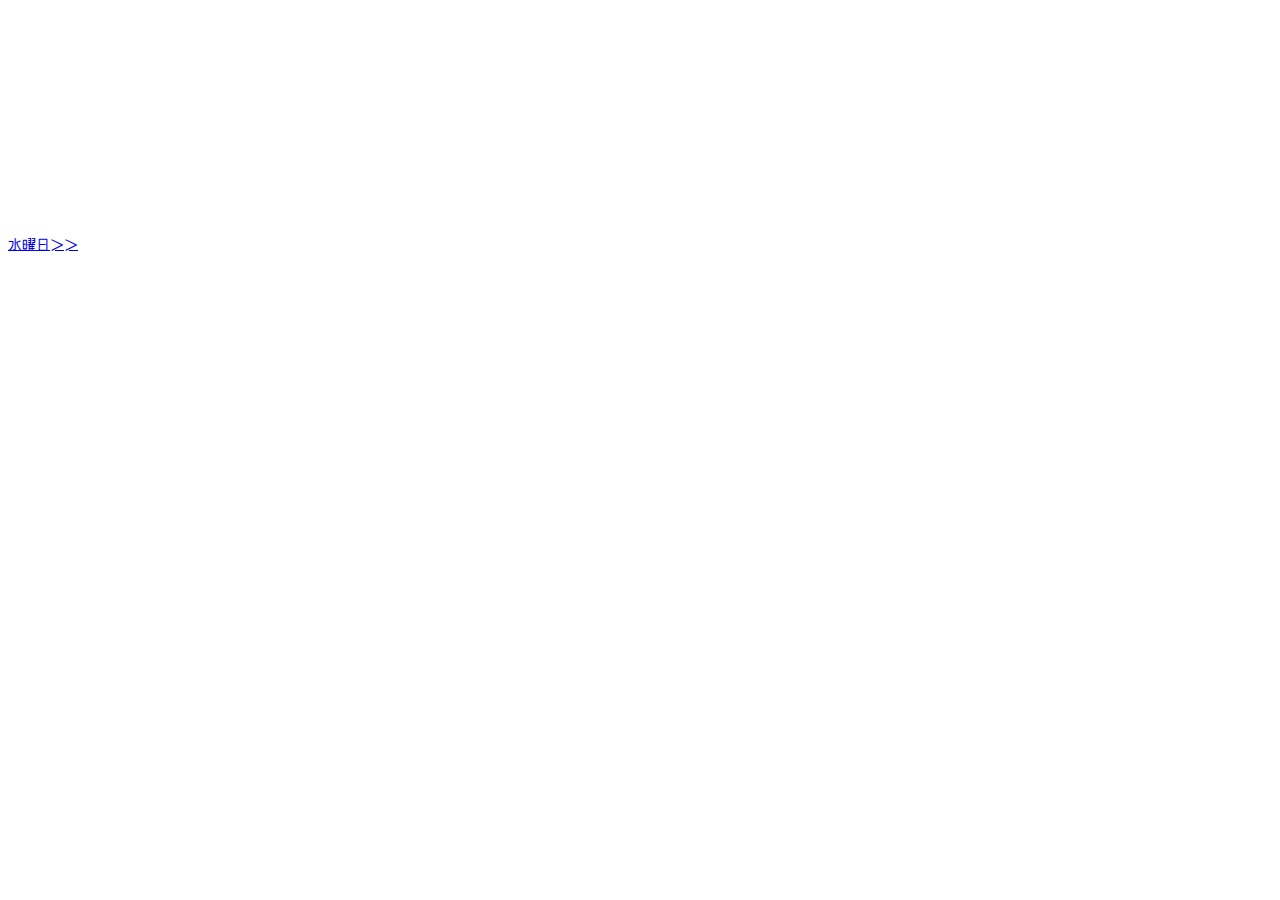
==== index.html @ c720c3b8 "Update index.html" ====
<!DOCTYPE html>
<html lang="ja">

<head>
  <meta charset=utf-8>
  <title>げつようび</title>
  <link rel="stylesheet" href="common.css">
</head>

<body1>
  <h1>こんにちは</h1>
  <p>これはテストページです</p>
  <p>フォントを変えてみたい</p>
  <p>無理だった</p>
  <p>あ、できた</p>
  <p>以上、月曜日の出来事</p>
  <a href="wednes.html"><p>水曜日＞＞</p></a>
</body1>
---- common.css ----
@charset "utf-8";

@font-face {
    font-family: 'しねきゃぷしょん';
    src: url('./cinecaption226.ttf') format('truetype');
}

body1 {
	margin: 0;
	padding: 0;
	background-image: url(p4164.jpg);
	background-size:cover;
	background-repeat: no-repeat;
	background-attachment: fixed;
	background-position: right bottom;
	color: white;
	font-family: "しねきゃぷしょん" , "メイリオ", Meiryo, "ヒラギノ角ゴ Pro W3", "Hiragino Kaku Gothic Pro", "ＭＳ Ｐゴシック", "MS PGothic", sans-serif;
	font-size: 87.5%;
	line-height: 1.5em;
}

body2 {
	margin: 0;
	padding: 0;
	background-image: url(p4164.gif);
	background-size:cover;
	background-repeat: no-repeat;
	background-attachment: fixed;
	background-position: left top;
	color: white;
	font-family: "しねきゃぷしょん" , "メイリオ", Meiryo, "ヒラギノ角ゴ Pro W3", "Hiragino Kaku Gothic Pro", "ＭＳ Ｐゴシック", "MS PGothic", sans-serif;
	font-size: 87.5%;
	line-height: 1.5em;
}
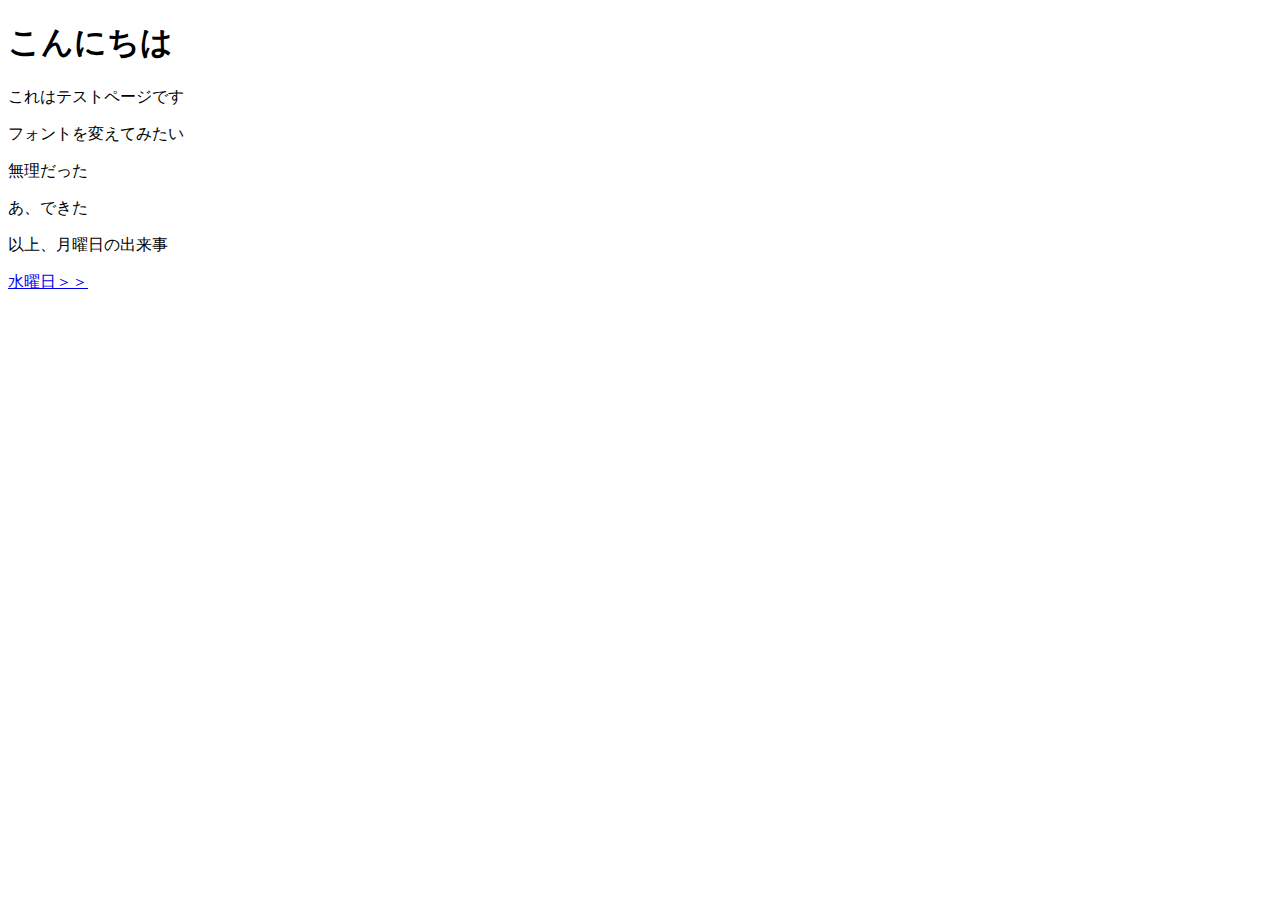
==== commit d4f5a30d: "Update index.html" ====
--- a/index.html
+++ b/index.html
@@ -7,7 +7,7 @@
   <link rel="stylesheet" href="common.css">
 </head>
 
-<body1>
+<body>
   <h1>こんにちは</h1>
   <p>これはテストページです</p>
   <p>フォントを変えてみたい</p>
@@ -15,4 +15,4 @@
   <p>あ、できた</p>
   <p>以上、月曜日の出来事</p>
   <a href="wednes.html"><p>水曜日＞＞</p></a>
-</body1>
+</body>
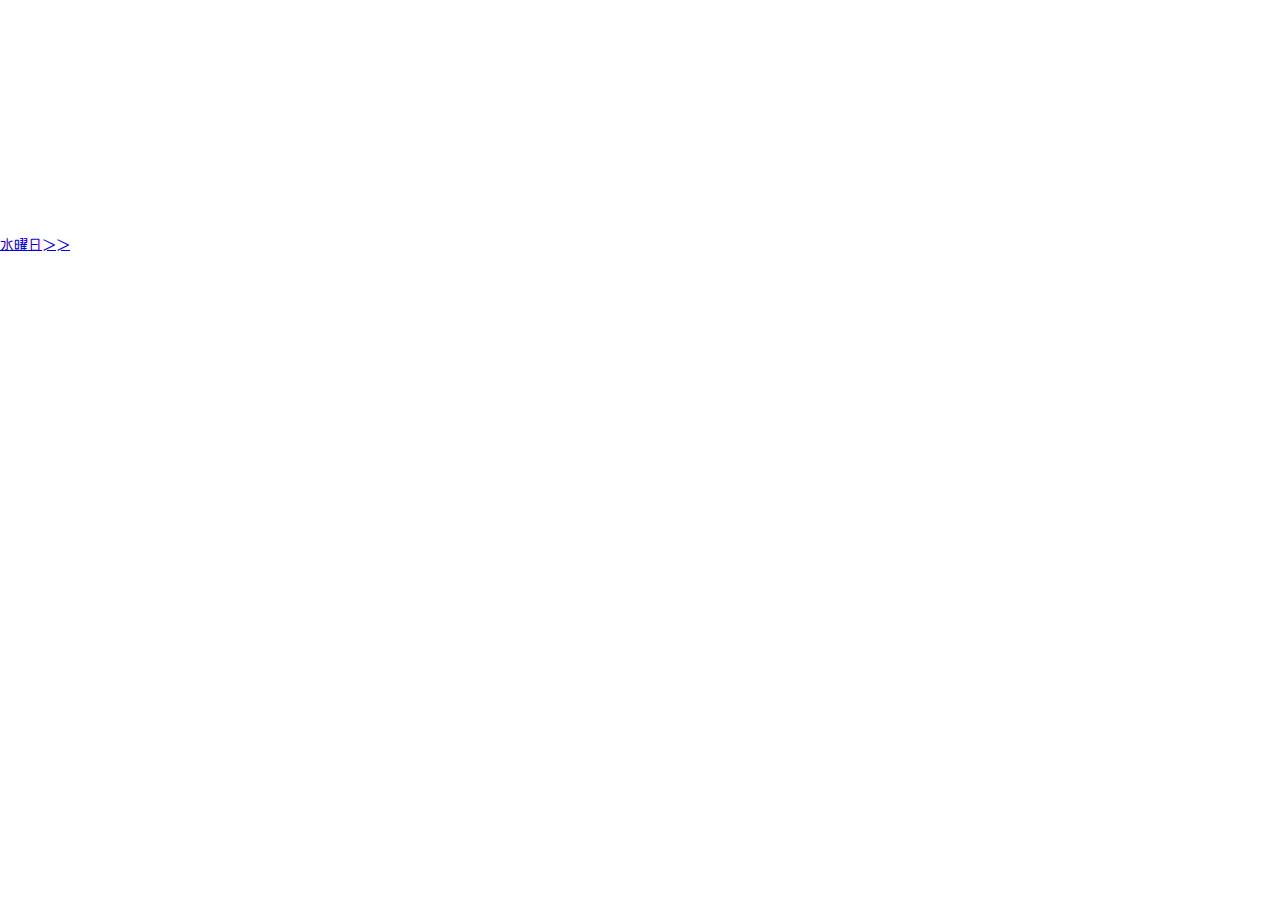
==== commit aa7a424e: "Update index.html" ====
--- a/index.html
+++ b/index.html
@@ -8,11 +8,13 @@
 </head>
 
 <body>
-  <h1>こんにちは</h1>
-  <p>これはテストページです</p>
-  <p>フォントを変えてみたい</p>
-  <p>無理だった</p>
-  <p>あ、できた</p>
-  <p>以上、月曜日の出来事</p>
-  <a href="wednes.html"><p>水曜日＞＞</p></a>
+  <main1>
+    <h1>こんにちは</h1>
+    <p>これはテストページです</p>
+    <p>フォントを変えてみたい</p>
+    <p>無理だった</p>
+    <p>あ、できた</p>
+    <p>以上、月曜日の出来事</p>
+    <a href="wednes.html"><p>水曜日＞＞</p></a>
+  </main1>
 </body>
--- a/common.css
+++ b/common.css
@@ -5,30 +5,27 @@
     src: url('./cinecaption226.ttf') format('truetype');
 }
 
-body1 {
+body {
 	margin: 0;
 	padding: 0;
-	background-image: url(p4164.jpg);
-	background-size:cover;
-	background-repeat: no-repeat;
-	background-attachment: fixed;
-	background-position: right bottom;
 	color: white;
 	font-family: "しねきゃぷしょん" , "メイリオ", Meiryo, "ヒラギノ角ゴ Pro W3", "Hiragino Kaku Gothic Pro", "ＭＳ Ｐゴシック", "MS PGothic", sans-serif;
 	font-size: 87.5%;
 	line-height: 1.5em;
 }
 
-body2 {
-	margin: 0;
-	padding: 0;
-	background-image: url(p4164.gif);
+main1 {
+	background-image: url(back.gif);
 	background-size:cover;
 	background-repeat: no-repeat;
 	background-attachment: fixed;
 	background-position: left top;
-	color: white;
-	font-family: "しねきゃぷしょん" , "メイリオ", Meiryo, "ヒラギノ角ゴ Pro W3", "Hiragino Kaku Gothic Pro", "ＭＳ Ｐゴシック", "MS PGothic", sans-serif;
-	font-size: 87.5%;
-	line-height: 1.5em;
 }
+
+main2 {
+	background-image: url(back.gif);
+	background-size:cover;
+	background-repeat: no-repeat;
+	background-attachment: fixed;
+	background-position: left top;
+}
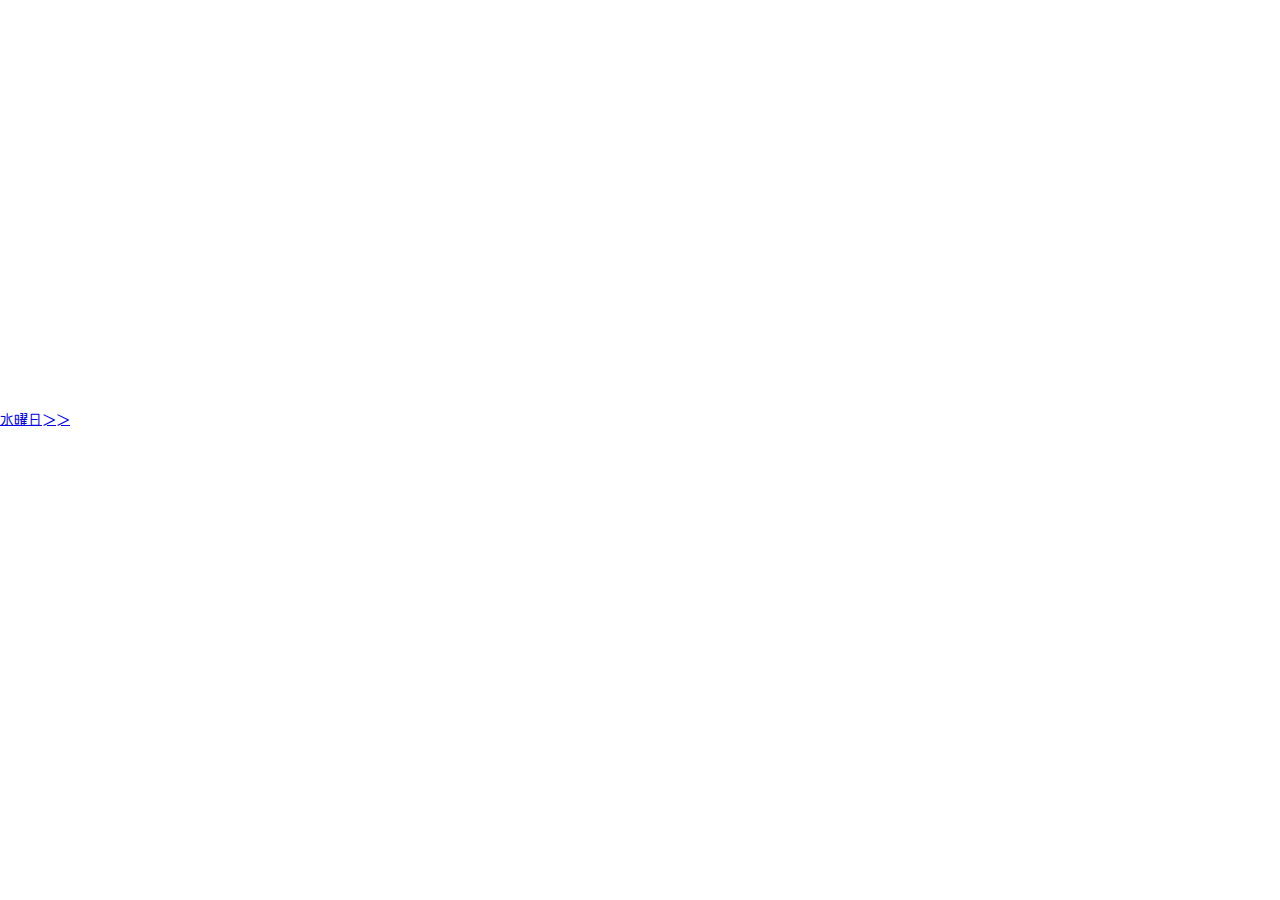
==== commit 1e7e87c7: "Update index.html" ====
--- a/index.html
+++ b/index.html
@@ -8,13 +8,16 @@
 </head>
 
 <body>
-  <main1>
-    <h1>こんにちは</h1>
-    <p>これはテストページです</p>
-    <p>フォントを変えてみたい</p>
-    <p>無理だった</p>
-    <p>あ、できた</p>
-    <p>以上、月曜日の出来事</p>
-    <a href="wednes.html"><p>水曜日＞＞</p></a>
-  </main1>
+  <h1>こんにちは</h1>
+  <p>これはテストページです</p>
+  <p>フォントを変えてみたい</p>
+  <p>無理だった</p>
+  <p>あ、できた</p>
+  <p>HTMLもCSSもほぼ忘れてしまっていましたね</p>
+  <p>サイト作成に当たり納得いってないところも結構あります</p>
+  <p>個人的にHTMLとGITはIT技術者を目指すなら</p>
+  <p>ぜひともちゃんと習得したいものです</p>
+  <p>以上、月曜日の出来事</p>
+  <p>水曜日へ続く</p>
+  <a href="wednes.html"><p>水曜日＞＞</p></a>
 </body>
--- a/common.css
+++ b/common.css
@@ -8,24 +8,13 @@
 body {
 	margin: 0;
 	padding: 0;
+	background-image: url(back.gif);
+	background-size:cover;
+	background-repeat: no-repeat;
+	background-attachment: fixed;
+	background-position: left top;
 	color: white;
 	font-family: "しねきゃぷしょん" , "メイリオ", Meiryo, "ヒラギノ角ゴ Pro W3", "Hiragino Kaku Gothic Pro", "ＭＳ Ｐゴシック", "MS PGothic", sans-serif;
 	font-size: 87.5%;
 	line-height: 1.5em;
 }
-
-main1 {
-	background-image: url(back.gif);
-	background-size:cover;
-	background-repeat: no-repeat;
-	background-attachment: fixed;
-	background-position: left top;
-}
-
-main2 {
-	background-image: url(back.gif);
-	background-size:cover;
-	background-repeat: no-repeat;
-	background-attachment: fixed;
-	background-position: left top;
-}
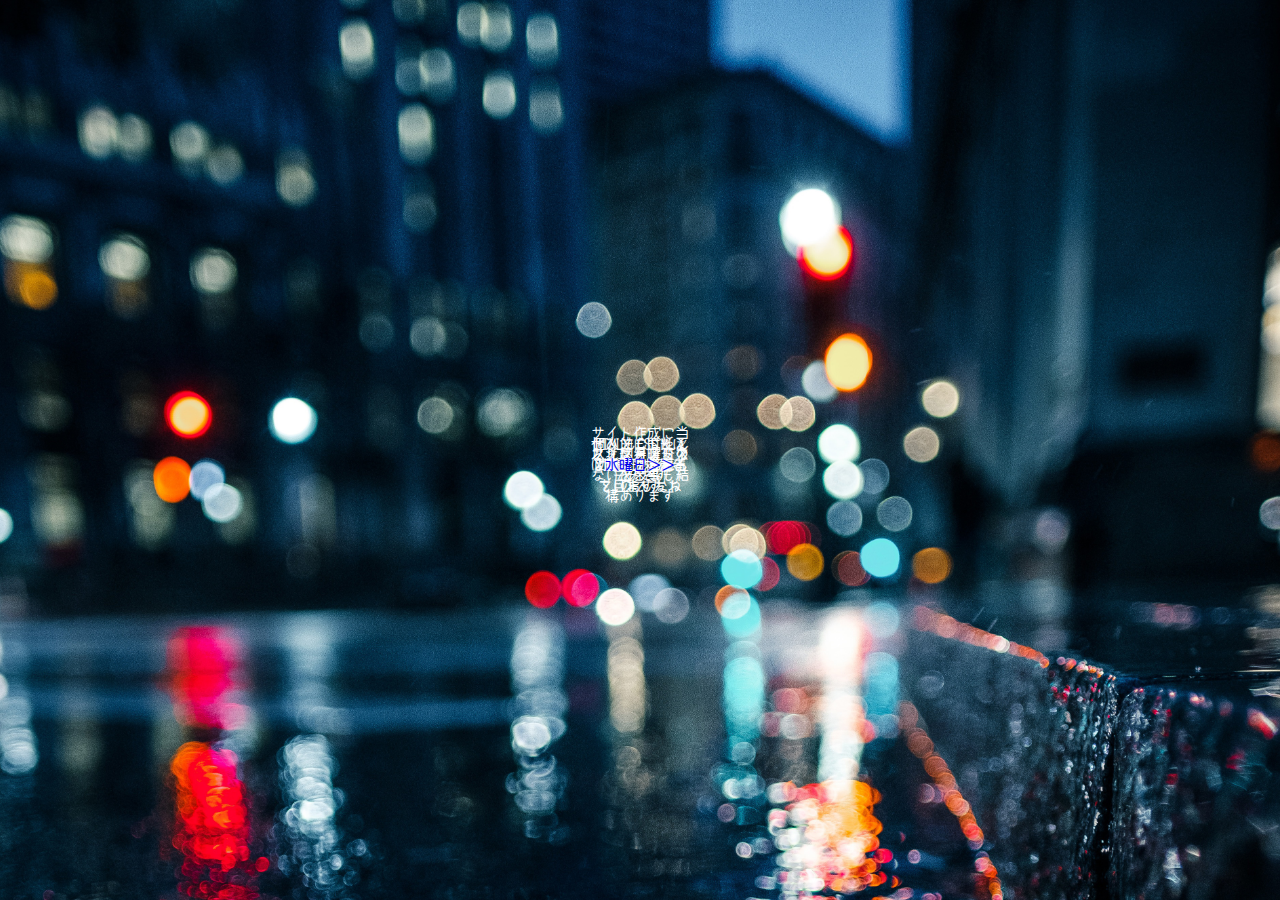
==== commit e8c61c1f: "Update index.html" ====
--- a/index.html
+++ b/index.html
@@ -8,16 +8,17 @@
 </head>
 
 <body>
-  <h1>こんにちは</h1>
-  <p>これはテストページです</p>
-  <p>フォントを変えてみたい</p>
-  <p>無理だった</p>
-  <p>あ、できた</p>
-  <p>HTMLもCSSもほぼ忘れてしまっていましたね</p>
-  <p>サイト作成に当たり納得いってないところも結構あります</p>
-  <p>個人的にHTMLとGITはIT技術者を目指すなら</p>
-  <p>ぜひともちゃんと習得したいものです</p>
-  <p>以上、月曜日の出来事</p>
-  <p>水曜日へ続く</p>
-  <a href="wednes.html"><p>水曜日＞＞</p></a>
+  <div class="parent">
+    <p>これはテストページです</p>
+    <p>フォントを変えてみたい</p>
+    <p>無理だった</p>
+    <p>あ、できた</p>
+    <p>HTMLもCSSもほぼ忘れてしまっていましたね</p>
+    <p>サイト作成に当たり納得いってないところも結構あります</p>
+    <p>個人的にHTMLとGITはIT技術者を目指すなら</p>
+    <p>ぜひともちゃんと習得したいものです</p>
+    <p>以上、月曜日の出来事</p>
+    <p>水曜日へ続く</p>
+    <a href="wednes.html"><p>水曜日＞＞</p></a>
+  </div>
 </body>
--- a/common.css
+++ b/common.css
@@ -8,13 +8,23 @@
 body {
 	margin: 0;
 	padding: 0;
-	background-image: url(back.gif);
+	background-image: url(back.jpg);
 	background-size:cover;
 	background-repeat: no-repeat;
 	background-attachment: fixed;
-	background-position: left top;
+	background-position: right bottom;
 	color: white;
 	font-family: "しねきゃぷしょん" , "メイリオ", Meiryo, "ヒラギノ角ゴ Pro W3", "Hiragino Kaku Gothic Pro", "ＭＳ Ｐゴシック", "MS PGothic", sans-serif;
 	font-size: 87.5%;
 	line-height: 1.5em;
 }
+
+.parent p {
+  position: absolute;
+  top: 50%;
+  left: 50%;
+  -webkit-transform : translate(-50%,-50%);
+  transform : translate(-50%,-50%);
+  width: 100px;
+  text-align: center;
+}
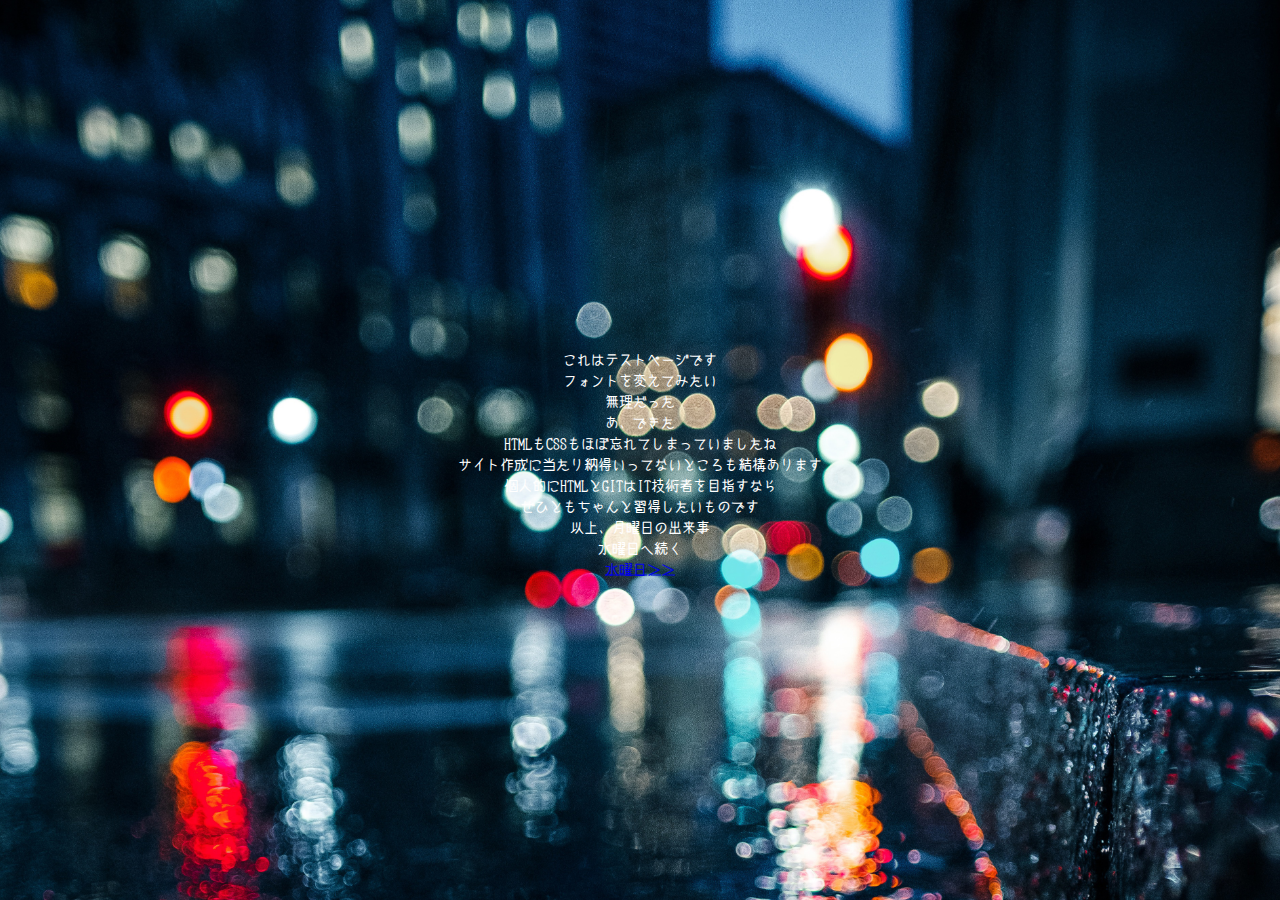
==== commit 086ab601: "Update index.html" ====
--- a/index.html
+++ b/index.html
@@ -9,16 +9,16 @@
 
 <body>
   <div class="parent">
-    <p>これはテストページです</p>
-    <p>フォントを変えてみたい</p>
-    <p>無理だった</p>
-    <p>あ、できた</p>
-    <p>HTMLもCSSもほぼ忘れてしまっていましたね</p>
-    <p>サイト作成に当たり納得いってないところも結構あります</p>
-    <p>個人的にHTMLとGITはIT技術者を目指すなら</p>
-    <p>ぜひともちゃんと習得したいものです</p>
-    <p>以上、月曜日の出来事</p>
-    <p>水曜日へ続く</p>
-    <a href="wednes.html"><p>水曜日＞＞</p></a>
+    <p>これはテストページです<br>
+    フォントを変えてみたい<br>
+    無理だった<br>
+    あ、できた<br>
+    HTMLもCSSもほぼ忘れてしまっていましたね<br>
+    サイト作成に当たり納得いってないところも結構あります<br>
+    個人的にHTMLとGITはIT技術者を目指すなら<br>
+    ぜひともちゃんと習得したいものです<br>
+    以上、月曜日の出来事<br>
+    水曜日へ続く<br>
+    <a href="wednes.html">水曜日＞＞</a></p>
   </div>
 </body>
--- a/common.css
+++ b/common.css
@@ -25,6 +25,5 @@
   left: 50%;
   -webkit-transform : translate(-50%,-50%);
   transform : translate(-50%,-50%);
-  width: 100px;
   text-align: center;
 }
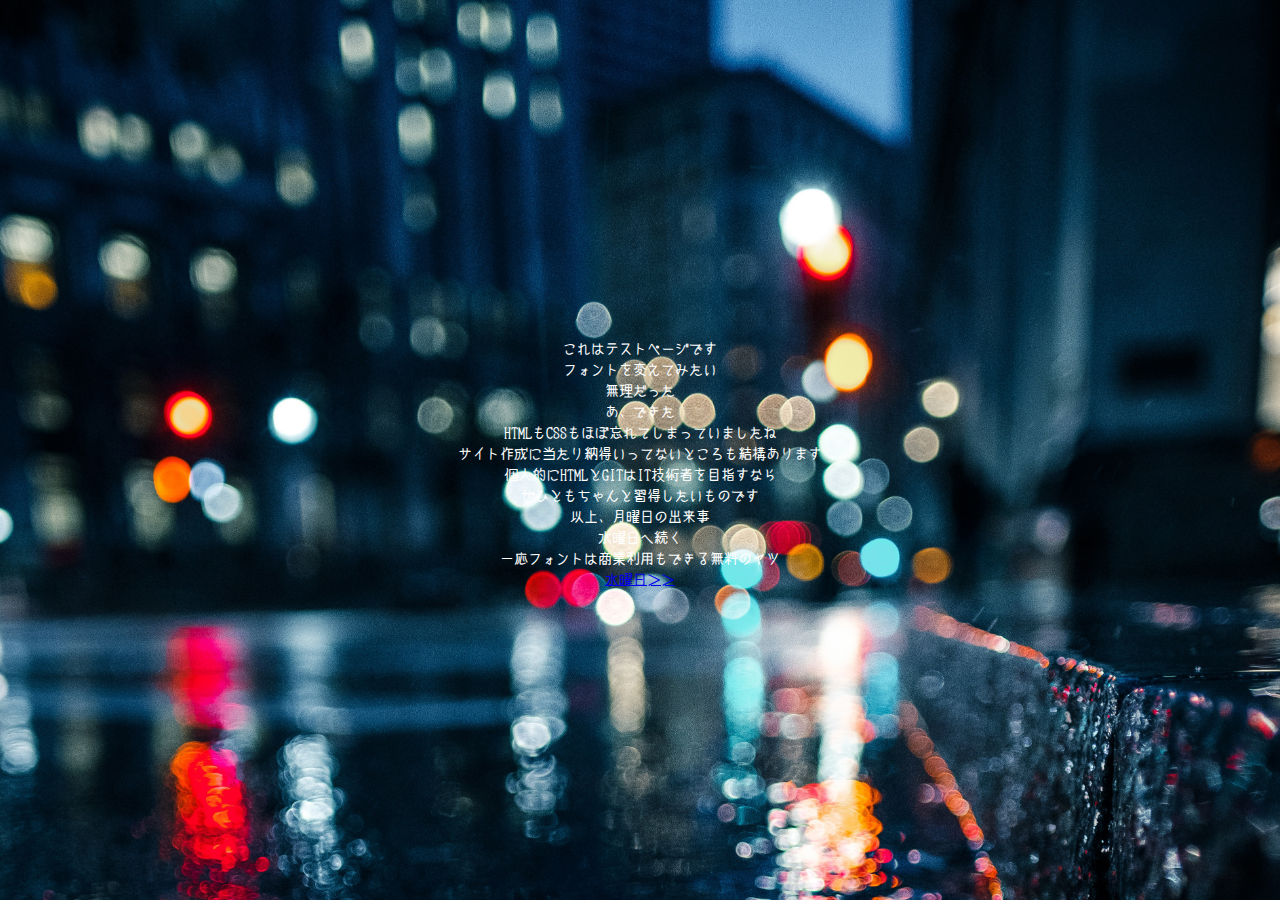
==== commit 55587cac: "Update index.html" ====
--- a/index.html
+++ b/index.html
@@ -19,6 +19,7 @@
     ぜひともちゃんと習得したいものです<br>
     以上、月曜日の出来事<br>
     水曜日へ続く<br>
+    一応フォントは商業利用もできる無料のヤツ<br>
     <a href="wednes.html">水曜日＞＞</a></p>
   </div>
 </body>
